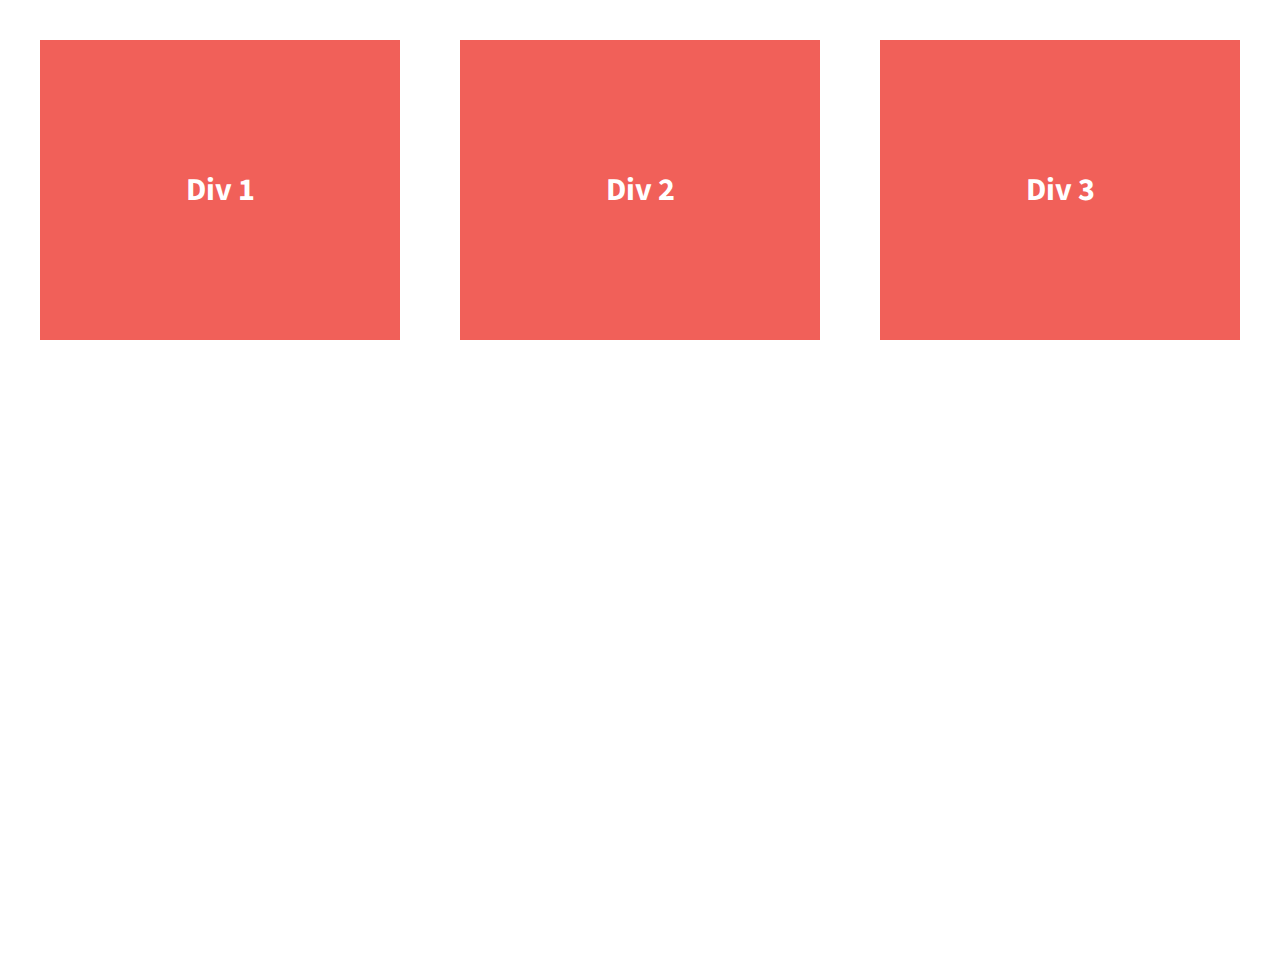
==== divs-flexbox/index.html @ 9e1b976f "flexbox and divs" ====
<!doctype html>
<html class="no-js" lang="">
    <head>
        <meta charset="utf-8">
        <meta http-equiv="x-ua-compatible" content="ie=edge">
        <title>Make me into a grid!</title>
        <meta name="description" content="">
        <meta name="viewport" content="width=device-width, initial-scale=1">

        <link rel="apple-touch-icon" href="apple-touch-icon.png">
        <!-- Place favicon.ico in the root directory -->

        <link rel="stylesheet" href="css/normalize.css">
        <link rel="stylesheet" href="css/main.css">
        <script src="js/vendor/modernizr-2.8.3.min.js"></script>
        <link href='http://fonts.googleapis.com/css?family=Lora:700' rel='stylesheet' type='text/css'>
        <link href='http://fonts.googleapis.com/css?family=Source+Sans+Pro:400,700' rel='stylesheet' type='text/css'>
    </head>
    <body>
        <!--[if lt IE 8]>
            <p class="browserupgrade">You are using an <strong>outdated</strong> browser. Please <a href="http://browsehappy.com/">upgrade your browser</a> to improve your experience.</p>
        <![endif]-->
       
        <section class="wrapper">
            <div class="div-1">
                Div 1
            </div>
            <div class="div-2">
                Div 2
            </div>
            <div class="div-3">
                Div 3
            </div>
        </section>    

        <script src="https://ajax.googleapis.com/ajax/libs/jquery/1.11.3/jquery.min.js"></script>
        <script>window.jQuery || document.write('<script src="js/vendor/jquery-1.11.3.min.js"><\/script>')</script>
        <script src="js/plugins.js"></script>
        <script src="js/main.js"></script>

        <!-- Google Analytics: change UA-XXXXX-X to be your site's ID. -->
        <script>
            (function(b,o,i,l,e,r){b.GoogleAnalyticsObject=l;b[l]||(b[l]=
            function(){(b[l].q=b[l].q||[]).push(arguments)});b[l].l=+new Date;
            e=o.createElement(i);r=o.getElementsByTagName(i)[0];
            e.src='https://www.google-analytics.com/analytics.js';
            r.parentNode.insertBefore(e,r)}(window,document,'script','ga'));
            ga('create','UA-XXXXX-X','auto');ga('send','pageview');
        </script>
    </body>
</html>
---- divs-flexbox/css/main.css ----
/*! HTML5 Boilerplate v5.2.0 | MIT License | https://html5boilerplate.com/ */

/*
 * What follows is the result of much research on cross-browser styling.
 * Credit left inline and big thanks to Nicolas Gallagher, Jonathan Neal,
 * Kroc Camen, and the H5BP dev community and team.
 */

/* ==========================================================================
   Base styles: opinionated defaults
   ========================================================================== */

html {
    color: #222;
    font-size: 1em;
    line-height: 1.4;
}

/*
 * Remove text-shadow in selection highlight:
 * https://twitter.com/miketaylr/status/12228805301
 *
 * These selection rule sets have to be separate.
 * Customize the background color to match your design.
 */

::-moz-selection {
    background: #b3d4fc;
    text-shadow: none;
}

::selection {
    background: #b3d4fc;
    text-shadow: none;
}

/*
 * A better looking default horizontal rule
 */

hr {
    display: block;
    height: 1px;
    border: 0;
    border-top: 1px solid #ccc;
    margin: 1em 0;
    padding: 0;
}

/*
 * Remove the gap between audio, canvas, iframes,
 * images, videos and the bottom of their containers:
 * https://github.com/h5bp/html5-boilerplate/issues/440
 */

audio,
canvas,
iframe,
img,
svg,
video {
    vertical-align: middle;
}

/*
 * Remove default fieldset styles.
 */

fieldset {
    border: 0;
    margin: 0;
    padding: 0;
}

/*
 * Allow only vertical resizing of textareas.
 */

textarea {
    resize: vertical;
}

/* ==========================================================================
   Browser Upgrade Prompt
   ========================================================================== */

.browserupgrade {
    margin: 0.2em 0;
    background: #ccc;
    color: #000;
    padding: 0.2em 0;
}

/* ==========================================================================
   Author's custom styles
   ========================================================================== */


html {
  background-color: #fff;
  height: 100%;
}

body {
  font-family: 'Source Sans Pro', sans-serif;
  padding: 2em;
  font-size: 1.25em;
  height: 100%;
}

.wrapper {
  /*add display:flex and set justify-content to space-between*/
  display: flex;
  justify-content: space-between;
  font-weight: 700;
}

.div-1, .div-2, .div-3 {
  /*give the divs a width of 30%, add display:flex, set justify-content and align-items to center*/
  display: flex;
  width: 30%;
  justify-content: center;
  align-items: center;
  color: #fff;
  line-height: 1.5em;
  font-size: 1.6em;
  background-color: #f16059;
  height: 300px;
}




/* ==========================================================================
   Helper classes
   ========================================================================== */

/*
 * Hide visually and from screen readers:
 */

.hidden {
    display: none !important;
}

/*
 * Hide only visually, but have it available for screen readers:
 * http://snook.ca/archives/html_and_css/hiding-content-for-accessibility
 */

.visuallyhidden {
    border: 0;
    clip: rect(0 0 0 0);
    height: 1px;
    margin: -1px;
    overflow: hidden;
    padding: 0;
    position: absolute;
    width: 1px;
}

/*
 * Extends the .visuallyhidden class to allow the element
 * to be focusable when navigated to via the keyboard:
 * https://www.drupal.org/node/897638
 */

.visuallyhidden.focusable:active,
.visuallyhidden.focusable:focus {
    clip: auto;
    height: auto;
    margin: 0;
    overflow: visible;
    position: static;
    width: auto;
}

/*
 * Hide visually and from screen readers, but maintain layout
 */

.invisible {
    visibility: hidden;
}

/*
 * Clearfix: contain floats
 *
 * For modern browsers
 * 1. The space content is one way to avoid an Opera bug when the
 *    `contenteditable` attribute is included anywhere else in the document.
 *    Otherwise it causes space to appear at the top and bottom of elements
 *    that receive the `clearfix` class.
 * 2. The use of `table` rather than `block` is only necessary if using
 *    `:before` to contain the top-margins of child elements.
 */

.clearfix:before,
.clearfix:after {
    content: " "; /* 1 */
    display: table; /* 2 */
}

.clearfix:after {
    clear: both;
}

/* ==========================================================================
   EXAMPLE Media Queries for Responsive Design.
   These examples override the primary ('mobile first') styles.
   Modify as content requires.
   ========================================================================== */

@media print,
       (-webkit-min-device-pixel-ratio: 1.25),
       (min-resolution: 1.25dppx),
       (min-resolution: 120dpi) {
    /* Style adjustments for high resolution devices */
}

/* ==========================================================================
   Print styles.
   Inlined to avoid the additional HTTP request:
   http://www.phpied.com/delay-loading-your-print-css/
   ========================================================================== */

@media print {
    *,
    *:before,
    *:after {
        background: transparent !important;
        color: #000 !important; /* Black prints faster:
                                   http://www.sanbeiji.com/archives/953 */
        box-shadow: none !important;
        text-shadow: none !important;
    }

    a,
    a:visited {
        text-decoration: underline;
    }

    a[href]:after {
        content: " (" attr(href) ")";
    }

    abbr[title]:after {
        content: " (" attr(title) ")";
    }

    /*
     * Don't show links that are fragment identifiers,
     * or use the `javascript:` pseudo protocol
     */

    a[href^="#"]:after,
    a[href^="javascript:"]:after {
        content: "";
    }

    pre,
    blockquote {
        border: 1px solid #999;
        page-break-inside: avoid;
    }

    /*
     * Printing Tables:
     * http://css-discuss.incutio.com/wiki/Printing_Tables
     */

    thead {
        display: table-header-group;
    }

    tr,
    img {
        page-break-inside: avoid;
    }

    img {
        max-width: 100% !important;
    }

    p,
    h2,
    h3 {
        orphans: 3;
        widows: 3;
    }

    h2,
    h3 {
        page-break-after: avoid;
    }
}
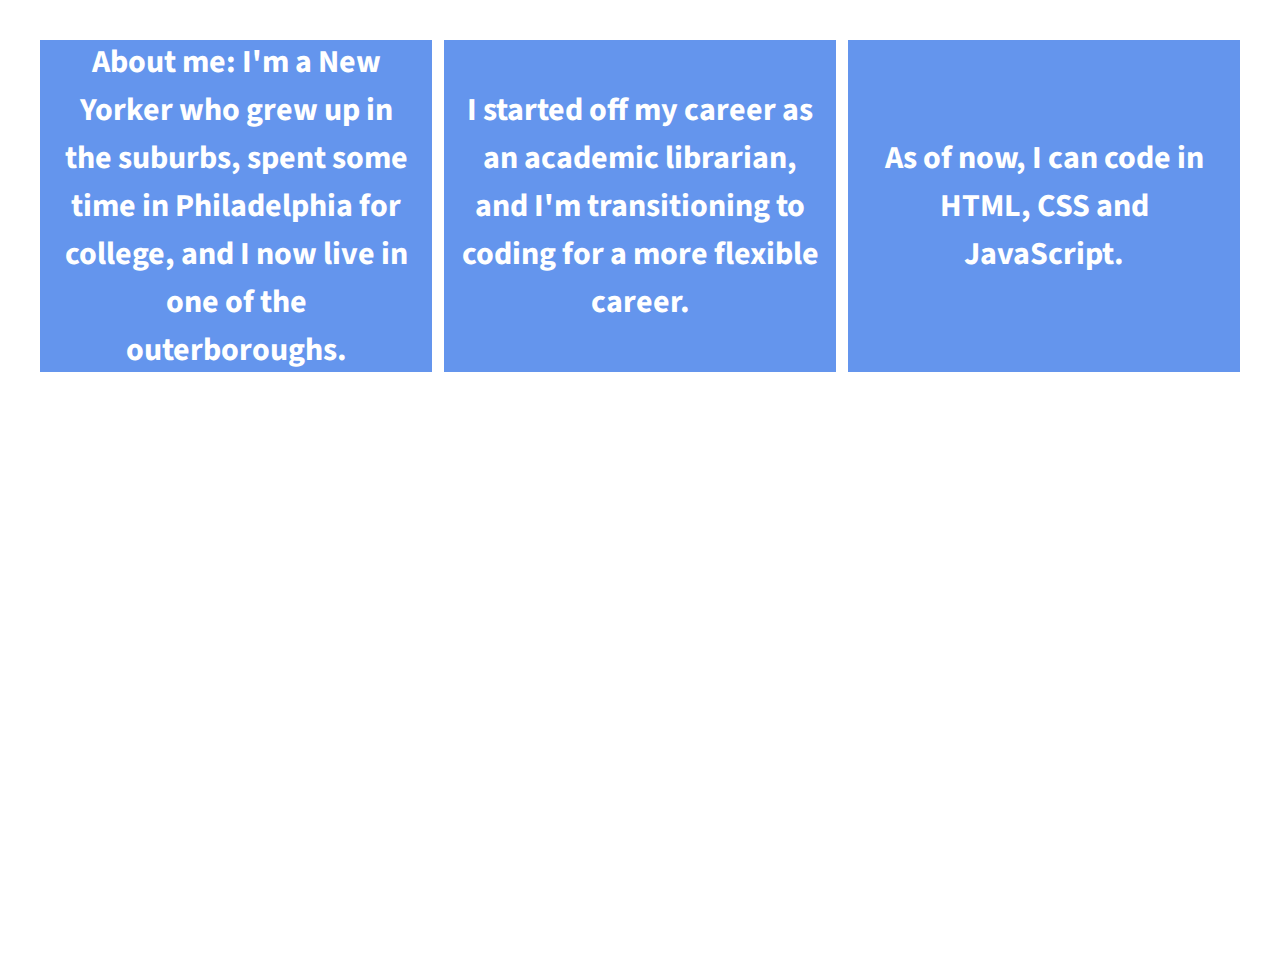
==== commit 9b98c8bd: "updated flexbox styles" ====
--- a/divs-flexbox/index.html
+++ b/divs-flexbox/index.html
@@ -20,18 +20,19 @@
         <!--[if lt IE 8]>
             <p class="browserupgrade">You are using an <strong>outdated</strong> browser. Please <a href="http://browsehappy.com/">upgrade your browser</a> to improve your experience.</p>
         <![endif]-->
-       
+
         <section class="wrapper">
             <div class="div-1">
-                Div 1
+                About me: I'm a New Yorker who grew up in the suburbs, spent some time in Philadelphia for college, and I now live
+                in one of the outerboroughs.
             </div>
             <div class="div-2">
-                Div 2
+                I started off my career as an academic librarian, and I'm transitioning to coding for a more flexible career.
             </div>
             <div class="div-3">
-                Div 3
+                As of now, I can code in HTML, CSS and JavaScript.
             </div>
-        </section>    
+        </section>
 
         <script src="https://ajax.googleapis.com/ajax/libs/jquery/1.11.3/jquery.min.js"></script>
         <script>window.jQuery || document.write('<script src="js/vendor/jquery-1.11.3.min.js"><\/script>')</script>
--- a/divs-flexbox/css/main.css
+++ b/divs-flexbox/css/main.css
@@ -124,8 +124,11 @@
   color: #fff;
   line-height: 1.5em;
   font-size: 1.6em;
-  background-color: #f16059;
+  background-color:cornflowerblue;
   height: 300px;
+  text-align: center;
+  border: .5em;
+  padding: .5em;
 }
 
 
